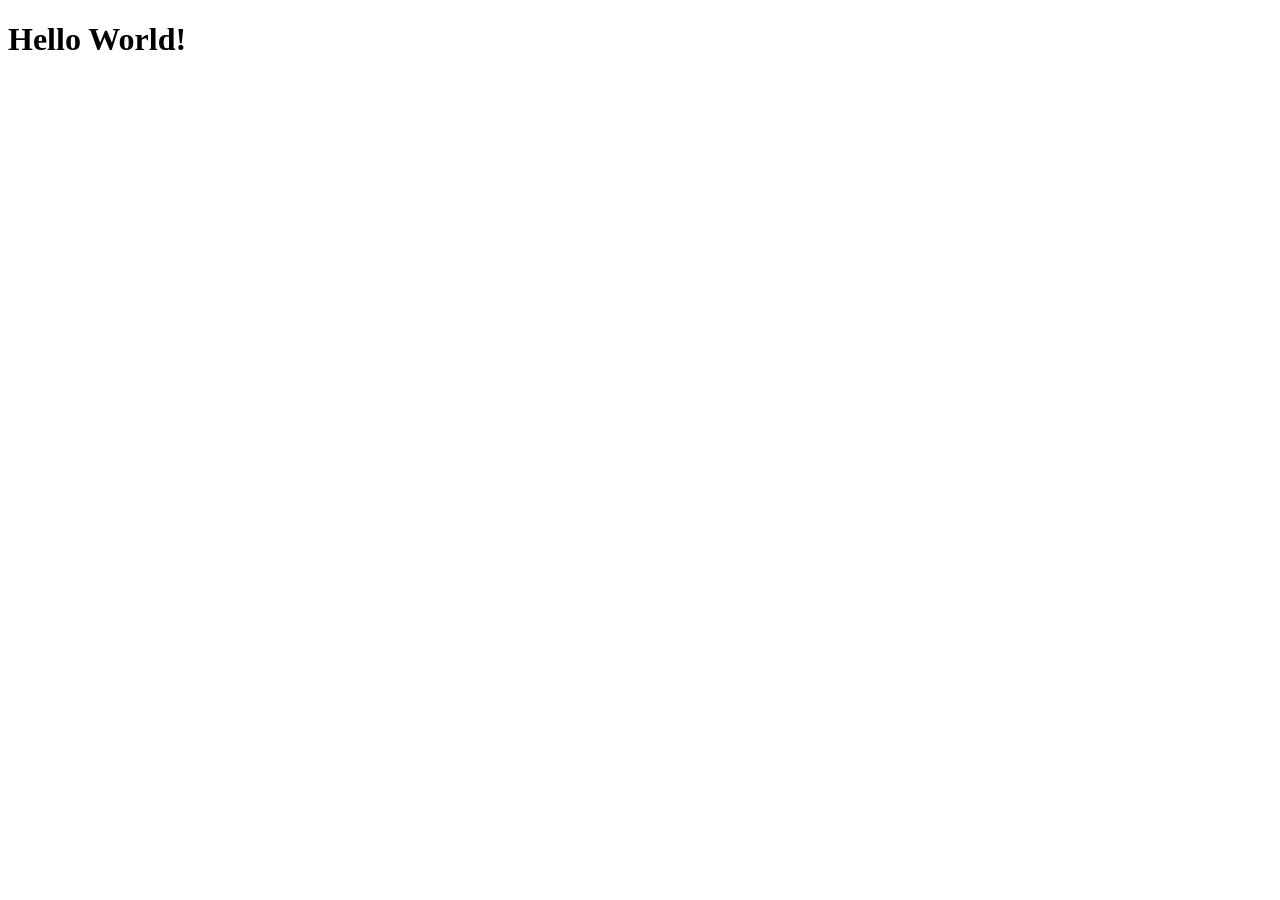
==== index.html @ 24505508 "Add files via upload" ====
<!DOCTYPE html>
<!-- The attribute lang="en" in an HTML document tells browsers and
 screen readers that the content is in English, which helps with
 pronunciation, translation, and language-specific formatting.-->
<html lang="en">
  <head>
    <meta charset="UTF-8" />
    <meta name="viewport" content="width=device-width, initial-scale=1.0" />
    <title>About Me</title>
  </head>
  <body>
    <h1>Hello World!</h1>
  </body>
</html>
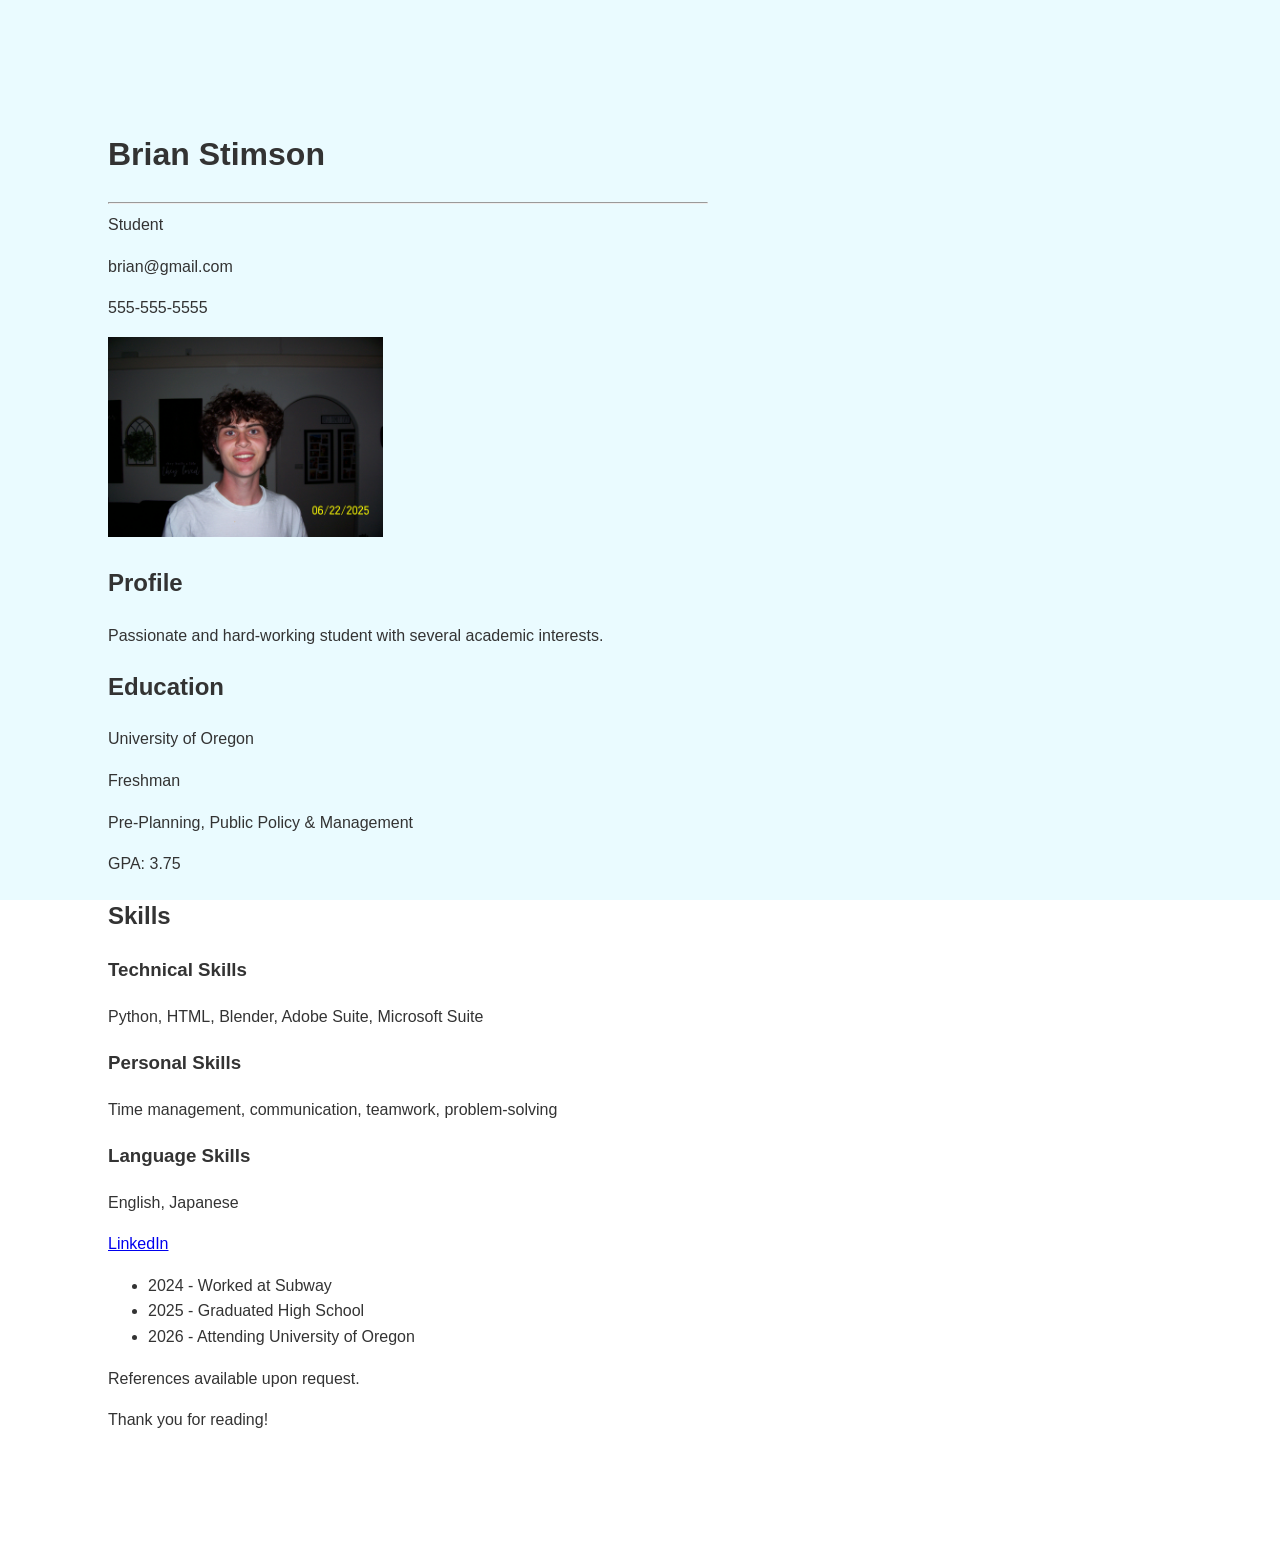
==== commit 1e8b6c34: "Rename project8.html to index.html" ====
--- a/index.html
+++ b/index.html
@@ -1,14 +1,55 @@
 <!DOCTYPE html>
-<!-- The attribute lang="en" in an HTML document tells browsers and
- screen readers that the content is in English, which helps with
- pronunciation, translation, and language-specific formatting.-->
 <html lang="en">
-  <head>
-    <meta charset="UTF-8" />
-    <meta name="viewport" content="width=device-width, initial-scale=1.0" />
-    <title>About Me</title>
-  </head>
-  <body>
-    <h1>Hello World!</h1>
-  </body>
-</html>+
+<head>
+    <meta charset="UTF-8">
+    <meta name="viewport" content="width=device-width, initial-scale=1.0">
+    <link rel="stylesheet" href="styles.css">
+    <title>Resume</title>
+
+<header>
+    <h1>Brian Stimson</h1>
+    <hr>Student</hr>
+    <p>brian@gmail.com</p>
+    <p>555-555-5555</p>
+</header>
+
+<img src="IMG_3430.jpeg" alt="Profile Image" height="200" width="275">
+<section>
+    <h2>Profile</h2>
+    <p>Passionate and hard-working student with several academic interests.</p>
+</section>
+
+<section>
+    <h2>Education</h2>
+    <p>University of Oregon</p>
+    <p>Freshman</p>
+    <p>Pre-Planning, Public Policy & Management</p>
+    <p>GPA: 3.75</p>
+</section>
+
+<section>
+    <h2>Skills</h2>
+    <h3>Technical Skills</h3>
+    <p>Python, HTML, Blender, Adobe Suite, Microsoft Suite</p>
+    <h3>Personal Skills</h3>
+    <p>Time management, communication, teamwork, problem-solving</p>
+    <h3>Language Skills</h3>
+    <p>English, Japanese</p>
+</section>
+
+<a href="https://www.linkedin.com" target="_blank">LinkedIn
+</a>
+
+<section>
+<ul>
+    <li> 2024 - Worked at Subway </li>
+    <li> 2025 - Graduated High School</li>
+    <li> 2026 - Attending University of Oregon </li>
+</ul>
+</section>
+
+<footer>
+    <p>References available upon request.</p>
+    <p>Thank you for reading!</p>
+</footer>
--- a/styles.css
+++ b/styles.css
@@ -0,0 +1,35 @@
+/* Brian Stimson */
+/* please make sure you change the name of this file to styles.css */
+
+/* Global Styles */
+* {
+    margin: 100;
+    padding: 100;
+    box-sizing: border-box;
+}
+
+body {
+    font-family: 'Segoe UI', Tahoma, Geneva, Verdana, sans-serif;
+    line-height: 1.6;
+    color: #333;
+    max-width: 800px;
+    margin: 20 auto;
+    padding: 100px;
+    position: relative;
+}
+
+/* Background Image with Transparency */
+/* need position: fixed; and top: 0; left: 0; */
+body:before {
+    content: "";
+    position: fixed;
+    top: 0;
+    left: 0;
+    width: 100%;
+    height: 100%;
+    background-color: #37d4ff;
+    background-size: cover;
+    background-position: center;
+    opacity: 0.1;
+    z-index: -1;
+}
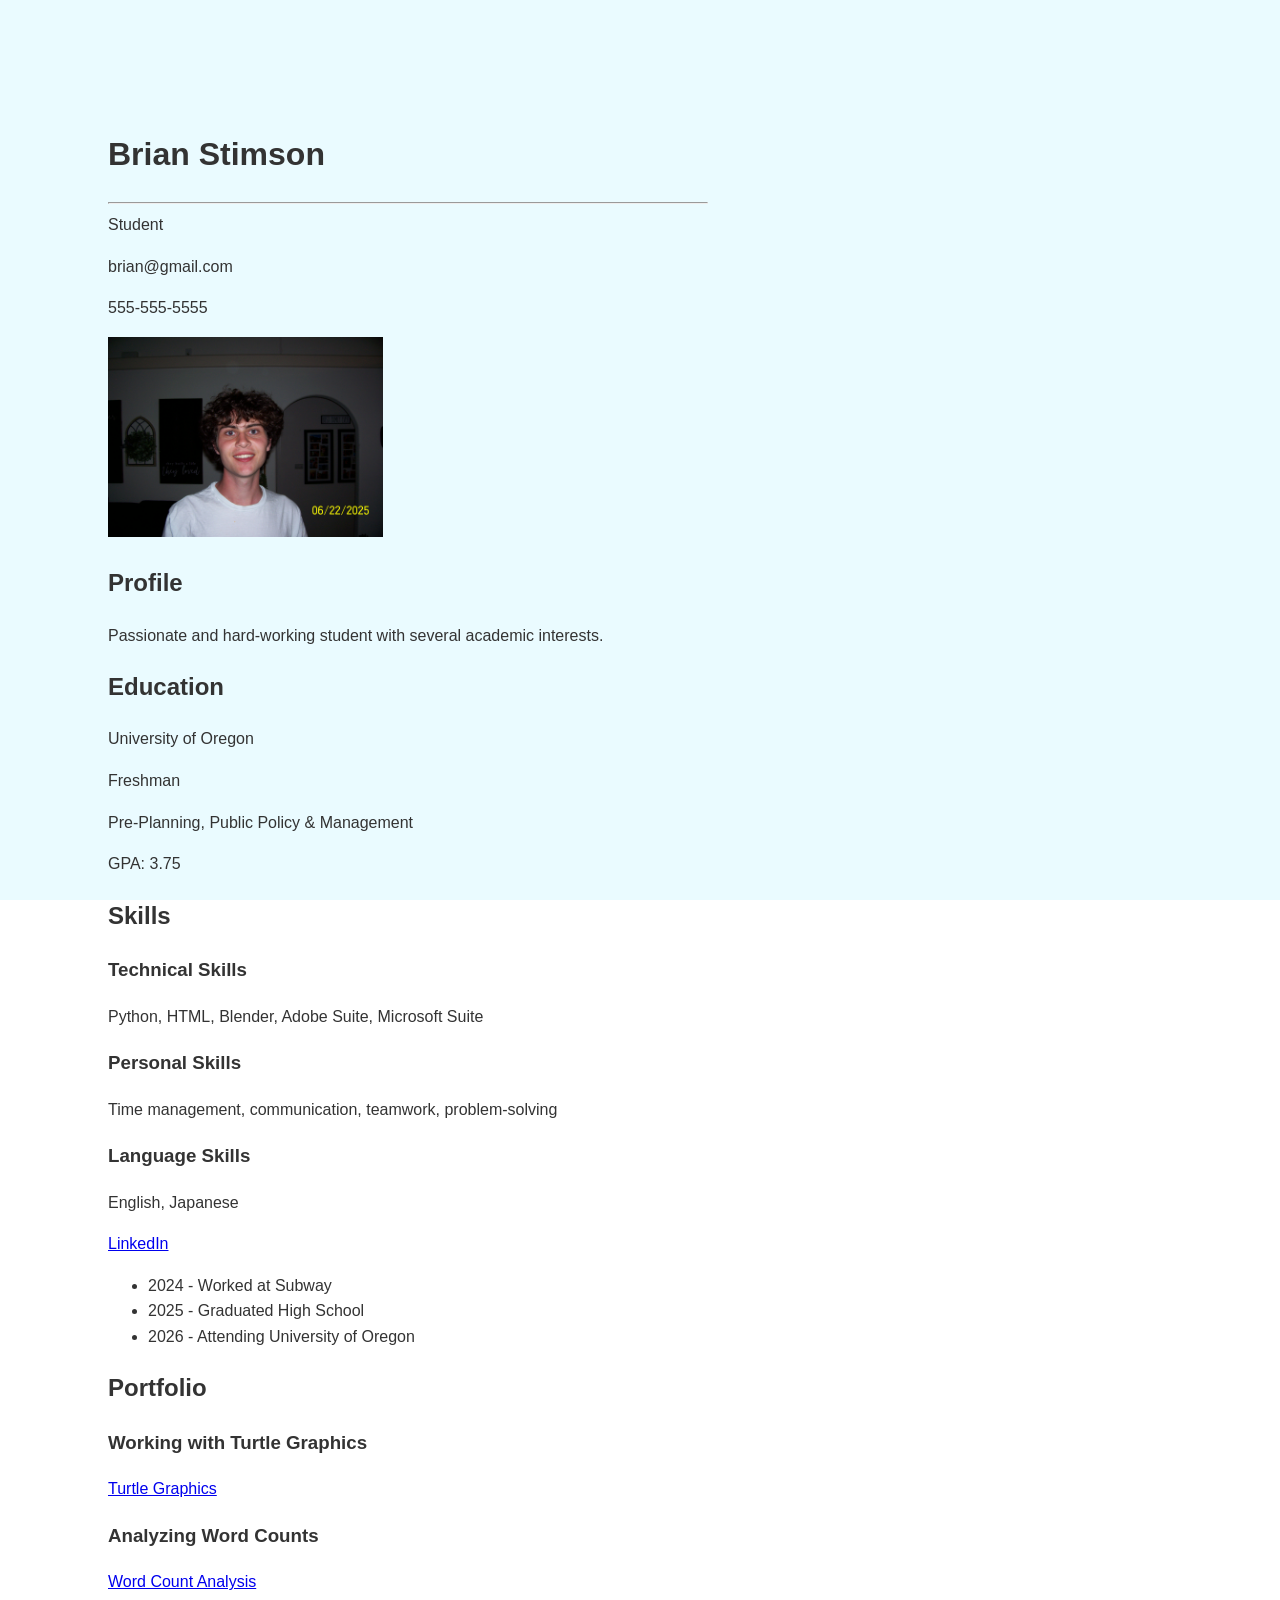
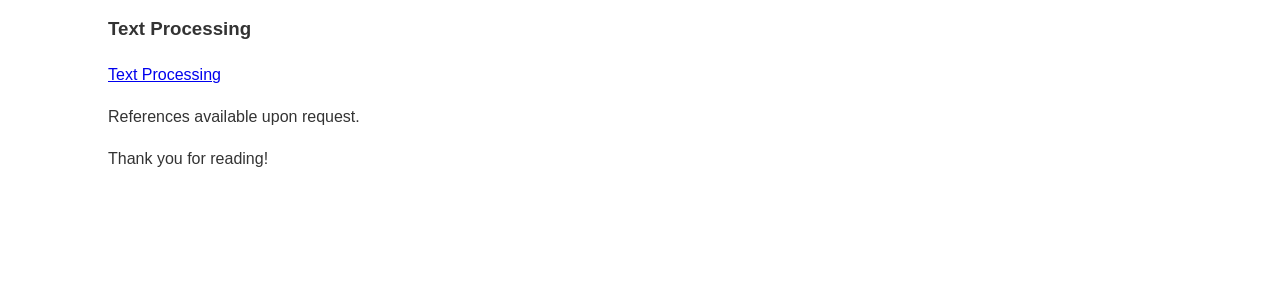
==== commit 2cb243c3: "Add portfolio section with project links" ====
--- a/index.html
+++ b/index.html
@@ -49,7 +49,18 @@
 </ul>
 </section>
 
+<section>
+    <h2>Portfolio</h2>
+    <h3>Working with Turtle Graphics</h3>
+    <a href="turtle.html" target="_blank">Turtle Graphics</a>
+    <h3>Analyzing Word Counts</h3>
+    <a href="frankenstien.html" target="_blank">Word Count Analysis</a>
+    <h3>Text Processing</h3>
+    <a href="processing.html" target="_blank">Text Processing</a>
+</section>
+
 <footer>
     <p>References available upon request.</p>
     <p>Thank you for reading!</p>
 </footer>
+
